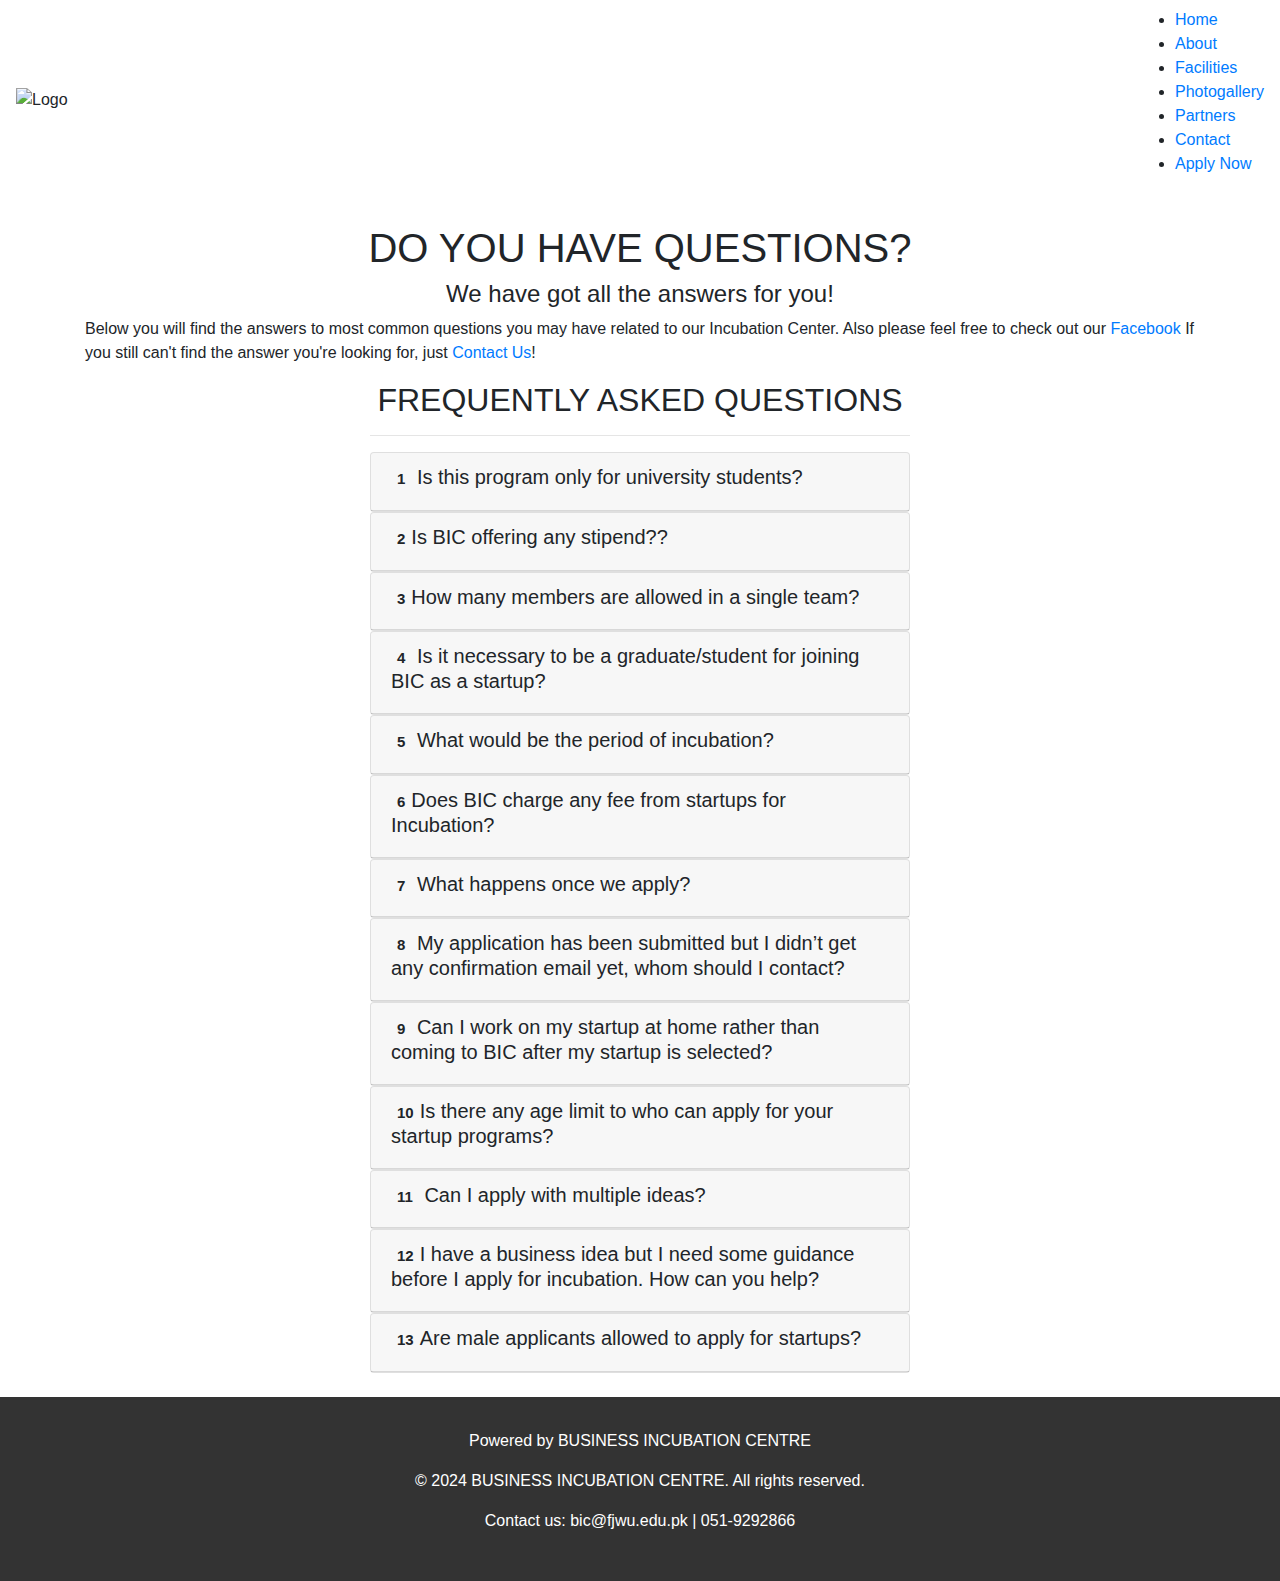
==== FAQ.html @ 8b375598 "Add files via upload" ====
<!DOCTYPE html>
<html lang="en">
<head>
    <meta charset="UTF-8">
    <meta name="viewport" content="width=device-width, initial-scale=1.0">
    <title>BUSINES INCUBATION CENTER</title>
    <!-- BOOTSTRAP AND FONT AWESOME CSS LINKS -->
    <link rel="stylesheet" href="https://maxcdn.bootstrapcdn.com/bootstrap/4.5.2/css/bootstrap.min.css">
    <link rel="stylesheet" href="https://cdnjs.cloudflare.com/ajax/libs/font-awesome/6.6.0/css/all.min.css" integrity="sha512-Kc323vGBEqzTmouAECnVceyQqyqdsSiqLQISBL29aUW4U/M7pSPA/gEUZQqv1cwx4OnYxTxve5UMg5GT6L4JJg==" crossorigin="anonymous" referrerpolicy="no-referrer" />
   <link rel="stylesheet" href="/CSS/faqstyle.css">
   <style>
     .footer {
    background-color: #333;
    color: #fff;
    padding: 2rem 1rem;
    text-align: center;
}
.footer a {
    color: #fff;
    text-decoration: none;
    margin: 0 10px;
}
.footer p:hover {
    text-decoration: underline;
    cursor: pointer;
}
   </style>
    

</head>
<body>
    <section id="navsection " >
        <!-- NAVBAR -->
        <header class="navbar">
            <img src="/IMAGES/bic-logo.png" alt="Logo">
            <nav>
                <ul>
                    <li><a href="index.html">Home</a></li>
                    <li><a href="aboutus.html">About</a></li>
                    <li><a href="facilities.html">Facilities</a></li>
                    <li><a href="#">Photogallery</a></li>
                    <li><a href="collaborators.html">Partners</a></li>
                    <li><a href="contactus.html">Contact</a></li>
                    <li><a href="contact" class="apply-now">Apply Now</a></li>
                </ul>
            </nav>
        </header>
      
    

        </section>


    <section class="faq-section p-4">
        <div class="container">
            <div class="text-center">
                <h1>DO YOU HAVE QUESTIONS?</h1>
                <h4>We have got all the answers for you!</h4></div>
            <p>Below you will find the answers to most common questions you may have related to our Incubation Center. Also please feel free to check out our <a href="#">Facebook</a> If you still can't find the answer you're looking for, just <a href="contactus.html" >Contact Us</a>! </p>
            
          <div class="row">
                            <!-- ***** FAQ Start ***** -->
                            <div class="col-md-6 offset-md-3">
        
                                <div class="faq-title text-center ">
                                   
                                    <h2>FREQUENTLY ASKED QUESTIONS <hr></h2>
                                    
                                </div>
                            </div>
                            <div class="col-md-6 offset-md-3 ">
                                <div class="faq" id="accordion">
                                    <div class="card">
                                        <div class="card-header" id="faqHeading-1">
                                            <div class="mb-0">
                                                <h5 class="faq-title" data-toggle="collapse" data-target="#faqCollapse-1" aria-expanded="true" aria-controls="faqCollapse-1">
                                                    <span class="badge">1</span> Is this program only for university students?
                                                </h5>
                                            </div>
                                        </div>
                                        <div id="faqCollapse-1" class="collapse" aria-labelledby="faqHeading-1" data-parent="#accordion">
                                            <div class="card-body">
                                                <p>Not necessarily. This program is offered to outsiders as well, along with university students.</p>
                                            </div>
                                        </div>
                                    </div>
                                    <div class="card">
                                        <div class="card-header" id="faqHeading-2">
                                            <div class="mb-0">
                                                <h5 class="faq-title" data-toggle="collapse" data-target="#faqCollapse-2" data-aria-expanded="false" data-aria-controls="faqCollapse-2">
                                                    <span class="badge">2</span>Is BIC offering any stipend??
                                                </h5>
                                            </div>
                                        </div>
                                        <div id="faqCollapse-2" class="collapse" aria-labelledby="faqHeading-2" data-parent="#accordion">
                                            <div class="card-body">
                                                <p>No, BIC does not offer any stipend.</p>
                                            </div>
                                        </div>
                                    </div>
                                    <div class="card">
                                        <div class="card-header" id="faqHeading-3">
                                            <div class="mb-0">
                                                <h5 class="faq-title" data-toggle="collapse" data-target="#faqCollapse-3" data-aria-expanded="false" data-aria-controls="faqCollapse-3">
                                                    <span class="badge">3</span>How many members are allowed in a single team?
                                                </h5>
                                            </div>
                                        </div>
                                        <div id="faqCollapse-3" class="collapse" aria-labelledby="faqHeading-3" data-parent="#accordion">
                                            <div class="card-body">
                                                <p>There is no limit of members working in a single team. However, only three members will be allowed to sit and work in BIC’s incubation space.</p>
                                            </div>
                                        </div>
                                    </div>
                                    <div class="card">
                                        <div class="card-header" id="faqHeading-4">
                                            <div class="mb-0">
                                                <h5 class="faq-title" data-toggle="collapse" data-target="#faqCollapse-4" data-aria-expanded="false" data-aria-controls="faqCollapse-4">
                                                    <span class="badge">4</span> Is it necessary to be a graduate/student for joining BIC as a startup?
                                                </h5>
                                            </div>
                                        </div>
                                        <div id="faqCollapse-4" class="collapse" aria-labelledby="faqHeading-4" data-parent="#accordion">
                                            <div class="card-body">
                                                <p>Not necessarily. The applicant may be a non-graduate, a student or an entrepreneur. However, the applicant must be above 18 years of age.</p>
                                            </div>
                                        </div>
                                    </div>
                                    <div class="card">
                                        <div class="card-header" id="faqHeading-5">
                                            <div class="mb-0">
                                                <h5 class="faq-title" data-toggle="collapse" data-target="#faqCollapse-5" data-aria-expanded="false" data-aria-controls="faqCollapse-5">
                                                    <span class="badge">5</span> What would be the period of incubation?
                                                </h5>
                                            </div>
                                        </div>
                                        <div id="faqCollapse-5" class="collapse" aria-labelledby="faqHeading-5" data-parent="#accordion">
                                            <div class="card-body">
                                                <p>The period of incubation will be six months to one year depending upon the progress of the startup during the given span of time.</p>
                                            </div>
                                        </div>
                                    </div>
                                    <div class="card">
                                        <div class="card-header" id="faqHeading-6">
                                            <div class="mb-0">
                                                <h5 class="faq-title" data-toggle="collapse" data-target="#faqCollapse-6" data-aria-expanded="false" data-aria-controls="faqCollapse-6">
                                                    <span class="badge">6</span>Does BIC charge any fee from startups for Incubation?
                                                </h5>
                                            </div>
                                        </div>
                                        <div id="faqCollapse-6" class="collapse" aria-labelledby="faqHeading-6" data-parent="#accordion">
                                            <div class="card-body">
                                                <p>BIC charges Rs.1500 fee from ‘alumni applicants’ and Rs.3000-5000 from ‘outsider applicants’. However, the top three applicants selected by the Jury would begin their startup for free.</p>
                                            </div>
                                        </div>
                                    </div>
                                    <div class="card">
                                        <div class="card-header" id="faqHeading-7">
                                            <div class="mb-0">
                                                <h5 class="faq-title" data-toggle="collapse" data-target="#faqCollapse-7" data-aria-expanded="false" data-aria-controls="faqCollapse-7">
                                                    <span class="badge">7</span> What happens once we apply?
                                                </h5>
                                            </div>
                                        </div>
                                        <div id="faqCollapse-7" class="collapse" aria-labelledby="faqHeading-7" data-parent="#accordion">
                                            <div class="card-body">
                                                <p>Once you apply, a selection criteria will be held and Jury will select the final candidates.</p>
                                            </div>
                                        </div>
                                    </div>
                                    <div class="card">
                                        <div class="card-header" id="faqHeading-8">
                                            <div class="mb-0">
                                                <h5 class="faq-title" data-toggle="collapse" data-target="#faqCollapse-8" data-aria-expanded="false" data-aria-controls="faqCollapse-8">
                                                    <span class="badge">8</span> My application has been submitted but I didn’t get any confirmation email yet, whom should I contact?
                                                </h5>
                                            </div>
                                        </div>
                                        <div id="faqCollapse-8" class="collapse" aria-labelledby="faqHeading-8" data-parent="#accordion">
                                            <div class="card-body">
                                                <p>If the applicant does not receive any confirmation email after email submission, kindly contact BIC at the email or contact number given below;<br>

                                                   <a mailto="bic@fjwu.edu.pk">Email: bic@fjwu.edu.pk</a> <br>
                                                    
                                                    Contact No. 051-9292-866292</p>
                                            </div>
                                        </div>
                                    </div>
                                    <div class="card">
                                        <div class="card-header" id="faqHeading-9">
                                            <div class="mb-0">
                                                <h5 class="faq-title" data-toggle="collapse" data-target="#faqCollapse-9" data-aria-expanded="false" data-aria-controls="faqCollapse-9">
                                                    <span class="badge">9</span> Can I work on my startup at home rather than coming to BIC after my startup is selected?
                                                </h5>
                                            </div>
                                        </div>
                                        <div id="faqCollapse-9" class="collapse" aria-labelledby="faqHeading-9" data-parent="#accordion">
                                            <div class="card-body">
                                                <p>No. The team is required to maintain 70% attendance in order to continue working on the startup.</p>
                                            </div>
                                        </div>
                                    </div>
                                    <div class="card">
                                        <div class="card-header" id="faqHeading-10">
                                            <div class="mb-0">
                                                <h5 class="faq-title" data-toggle="collapse" data-target="#faqCollapse-10" data-aria-expanded="false" data-aria-controls="faqCollapse-10">
                                                    <span class="badge">10</span>Is there any age limit to who can apply for your startup programs?
                                                </h5>
                                            </div>
                                        </div>
                                        <div id="faqCollapse-10" class="collapse" aria-labelledby="faqHeading-10" data-parent="#accordion">
                                            <div class="card-body">
                                                <p>The age limit to apply for startup program is 18 or above.</p>
                                            </div>
                                        </div>
                                    </div>
                                    <div class="card">
                                        <div class="card-header" id="faqHeading-11">
                                            <div class="mb-0">
                                                <h5 class="faq-title" data-toggle="collapse" data-target="#faqCollapse-11" data-aria-expanded="false" data-aria-controls="faqCollapse-11">
                                                    <span class="badge">11</span> Can I apply with multiple ideas?
                                                </h5>
                                            </div>
                                        </div>
                                        <div id="faqCollapse-11" class="collapse" aria-labelledby="faqHeading-11" data-parent="#accordion">
                                            <div class="card-body">
                                                <p>Yes, the applicant may apply with multiple ideas. However, the Jury at Incubation Idea Competition will select a single idea to begin a startup for the applicant or the team.</p>
                                            </div>
                                        </div>
                                    </div>
                                    <div class="card">
                                        <div class="card-header" id="faqHeading-12">
                                            <div class="mb-0">
                                                <h5 class="faq-title" data-toggle="collapse" data-target="#faqCollapse-12" data-aria-expanded="false" data-aria-controls="faqCollapse-12">
                                                    <span class="badge">12</span>I have a business idea but I need some guidance before I apply for incubation. How can you help?
                                                </h5>
                                            </div>
                                        </div>
                                        <div id="faqCollapse-12" class="collapse" aria-labelledby="faqHeading-12" data-parent="#accordion">
                                            <div class="card-body">
                                                <p>If you have a business idea, kindly contact BIC at the given email or phone number. Before the start of Incubation, a team from BIC department would be available for providing guidance to the applicants.</p>
                                            </div>
                                        </div>
                                    </div>
                                    <div class="card">
                                        <div class="card-header" id="faqHeading-13">
                                            <div class="mb-0">
                                                <h5 class="faq-title" data-toggle="collapse" data-target="#faqCollapse-13" data-aria-expanded="false" data-aria-controls="faqCollapse-13">
                                                    <span class="badge">13</span>Are male applicants allowed to apply for startups?
                                                </h5>
                                            </div>
                                        </div>
                                        <div id="faqCollapse-13" class="collapse" aria-labelledby="faqHeading-13" data-parent="#accordion">
                                            <div class="card-body">
                                                <p>No. only female applicants are allowed in Incubation startup program.</p>
                                            </div>
                                        </div>
                                    </div>
                                    
                                </div>
                            </div>
                          </div>
                        </div>
                        </section>

                        <section>
                            <footer class="footer">
                              <p>Powered by BUSINESS INCUBATION CENTRE</p>
                              <p>&copy; 2024 BUSINESS INCUBATION CENTRE. All rights reserved.</p>
                              <p>Contact us: bic@fjwu.edu.pk | 051-9292866</p>
                          </footer>
                           </section>




 <!-- BOOTSTRAP AND FONT AWESOME JS LINKS -->
 <script src="https://code.jquery.com/jquery-3.5.1.slim.min.js"></script>
<script src="https://cdn.jsdelivr.net/npm/@popperjs/core@2.9.2/dist/umd/popper.min.js"></script>
<script src="https://maxcdn.bootstrapcdn.com/bootstrap/4.5.2/js/bootstrap.min.js"></script>

</body>
</html>
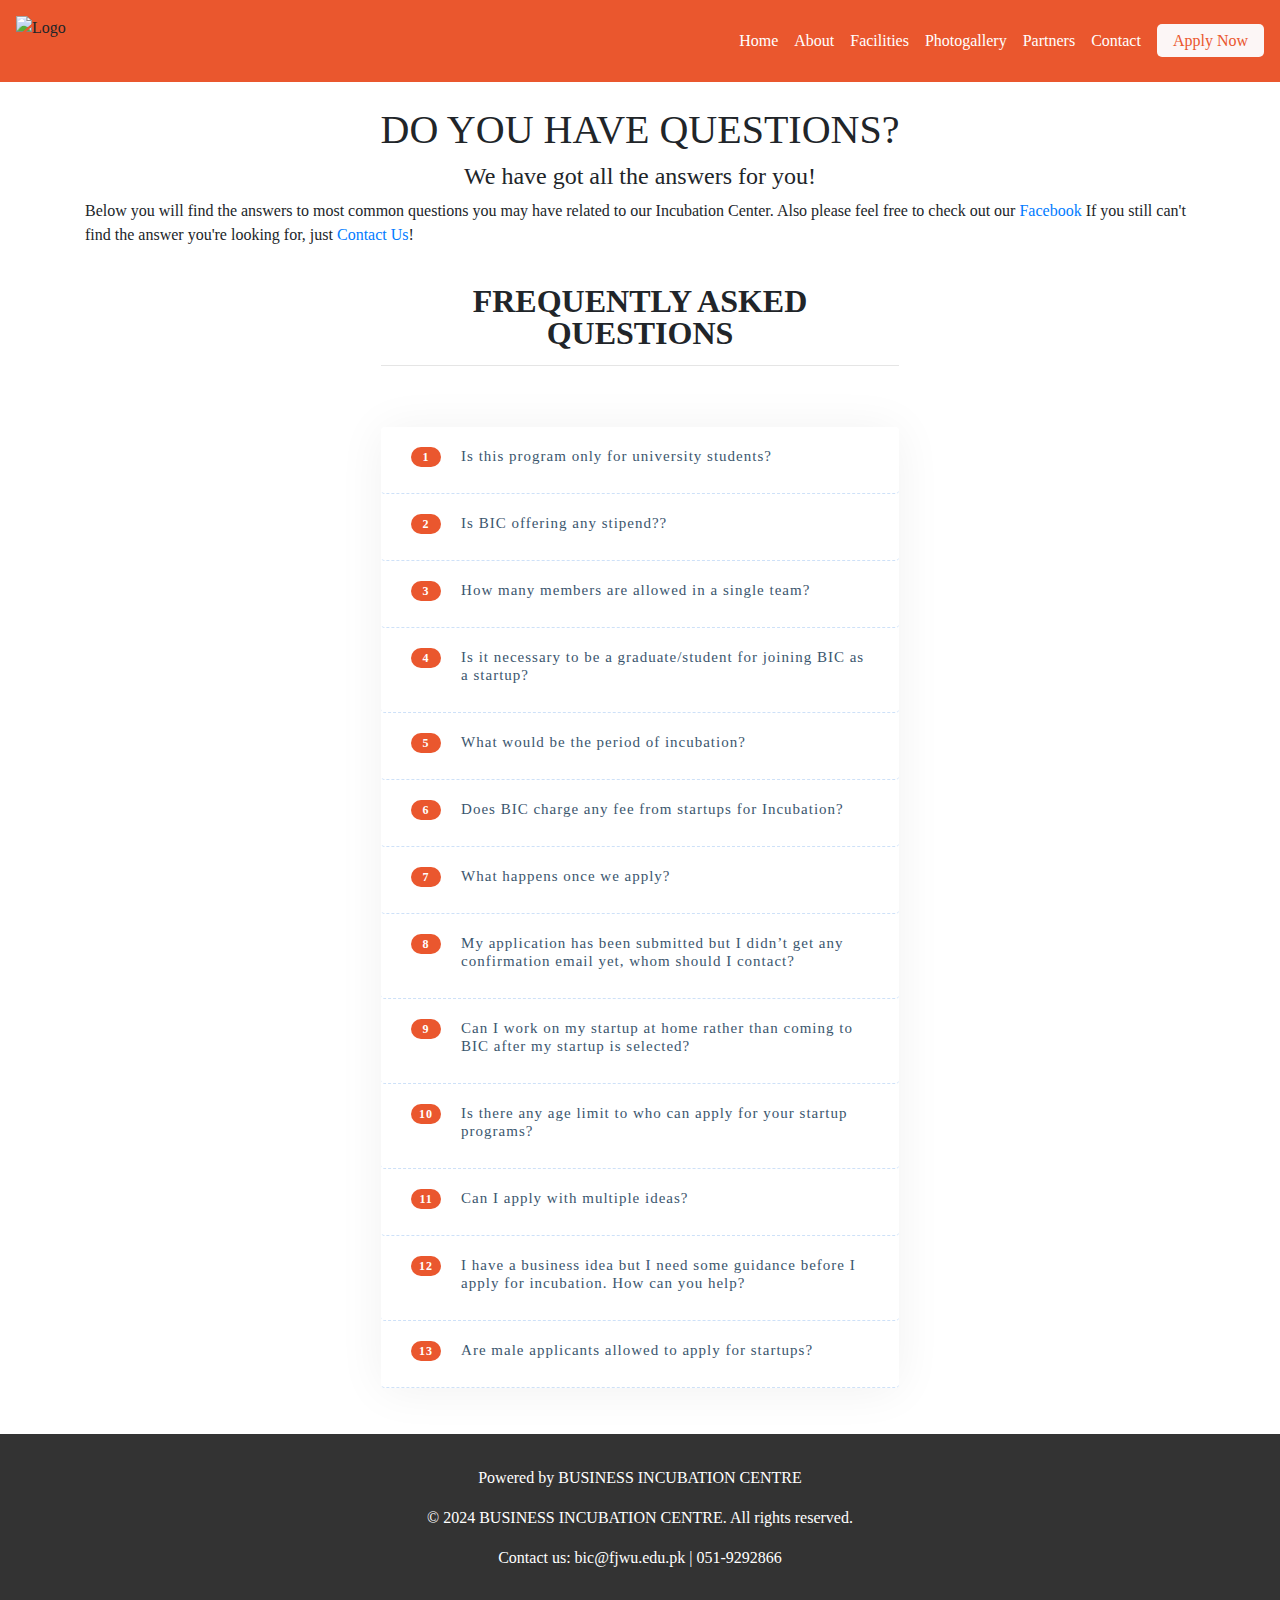
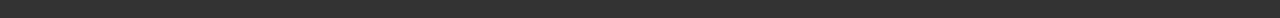
==== commit 33f9f770: "Update FAQ.html" ====
--- a/FAQ.html
+++ b/FAQ.html
@@ -7,7 +7,7 @@
     <!-- BOOTSTRAP AND FONT AWESOME CSS LINKS -->
     <link rel="stylesheet" href="https://maxcdn.bootstrapcdn.com/bootstrap/4.5.2/css/bootstrap.min.css">
     <link rel="stylesheet" href="https://cdnjs.cloudflare.com/ajax/libs/font-awesome/6.6.0/css/all.min.css" integrity="sha512-Kc323vGBEqzTmouAECnVceyQqyqdsSiqLQISBL29aUW4U/M7pSPA/gEUZQqv1cwx4OnYxTxve5UMg5GT6L4JJg==" crossorigin="anonymous" referrerpolicy="no-referrer" />
-   <link rel="stylesheet" href="/CSS/faqstyle.css">
+   <link rel="stylesheet" href="faqstyle.css">
    <style>
      .footer {
     background-color: #333;
@@ -280,4 +280,4 @@
 <script src="https://maxcdn.bootstrapcdn.com/bootstrap/4.5.2/js/bootstrap.min.js"></script>
 
 </body>
-</html>+</html>
--- a/faqstyle.css
+++ b/faqstyle.css
@@ -0,0 +1,152 @@
+body{
+  min-height: 100vh;
+  font-family: 'Roboto Slab';
+}
+.navbar {
+  background-color: #EA572E;
+  padding: 1rem;
+  display: flex;
+  justify-content: space-between;
+  align-items: center;
+  flex-wrap: wrap;
+}
+.navbar img {
+  height: 50px;
+}
+.navbar ul {
+  list-style: none;
+  margin: 0;
+  padding: 0;
+  display: flex;
+  gap: 1rem;
+  flex-wrap: wrap;
+}
+.navbar ul li {
+  display: inline;
+}
+.navbar a {
+  color: white;
+  text-decoration: none;
+}
+.navbar .apply-now {
+  background-color: rgb(252, 246, 246);
+  color: #EA572E;
+  padding: 0.5rem 1rem;
+  border-radius: 5px;
+}
+.faq-section .container .row{
+  background-image: url("/IMAGES/FAQbg.webp");
+  background-size: cover;
+  padding: 2%;
+}
+.faq-title h2 {
+  position: relative;
+  margin-bottom: 45px;
+  display: inline-block;
+  font-weight: 600;
+  line-height: 1;
+}
+
+/* .faq-title h2::before {
+    content: "";
+    position: absolute;
+    left: 5%;
+    width: 500px;
+    height: 2px;
+    background: #EA572E;
+    bottom: -25px;
+    margin-left: -30px;
+} */
+.faq-title p {
+  padding: 0 190px;
+  margin-bottom: 10px;
+}
+
+.faq {
+  background: #FFFFFF;
+  box-shadow: 0 2px 48px 0 rgba(0, 0, 0, 0.06);
+  border-radius: 4px;
+}
+
+.faq .card {
+  border: none;
+  background: none;
+  border-bottom: 1px dashed #CEE1F8;
+}
+
+.faq .card .card-header {
+  padding: 0px;
+  border: none;
+  background: none;
+  -webkit-transition: all 0.3s ease 0s;
+  -moz-transition: all 0.3s ease 0s;
+  -o-transition: all 0.3s ease 0s;
+  transition: all 0.3s ease 0s;
+}
+
+.faq .card .card-header:hover {
+    background: rgba(233, 30, 99, 0.1);
+    padding-left: 10px;
+}
+.faq .card .card-header .faq-title {
+  width: 100%;
+  text-align: left;
+  padding: 0px;
+  padding-left: 30px;
+  padding-right: 30px;
+  font-weight: 400;
+  font-size: 15px;
+  letter-spacing: 1px;
+  color: #3B566E;
+  text-decoration: none !important;
+  -webkit-transition: all 0.3s ease 0s;
+  -moz-transition: all 0.3s ease 0s;
+  -o-transition: all 0.3s ease 0s;
+  transition: all 0.3s ease 0s;
+  cursor: pointer;
+  padding-top: 20px;
+  padding-bottom: 20px;
+}
+
+.faq .card .card-header .faq-title .badge {
+  display: inline-block;
+  width: 30px;
+  height: 20px;
+  line-height: 14px;
+  float: left;
+  -webkit-border-radius: 100px;
+  -moz-border-radius: 100px;
+  border-radius: 100px;
+  text-align: center;
+  background: #EA572E;
+  color: #fff;
+  font-size: 12px;
+  margin-right: 20px;
+}
+
+.faq .card .card-body {
+  padding: 30px;
+  padding-left: 35px;
+  padding-bottom: 16px;
+  font-weight: 400;
+  font-size: 16px;
+  color: #6F8BA4;
+  line-height: 28px;
+  letter-spacing: 1px;
+  border-top: 1px solid #F3F8FF;
+}
+
+.faq .card .card-body p {
+  margin-bottom: 14px;
+}
+
+@media (max-width: 991px) {
+  .faq {
+    margin-bottom: 30px;
+  }
+  .faq .card .card-header .faq-title {
+    line-height: 26px;
+    margin-top: 10px;
+  }
+}
+
